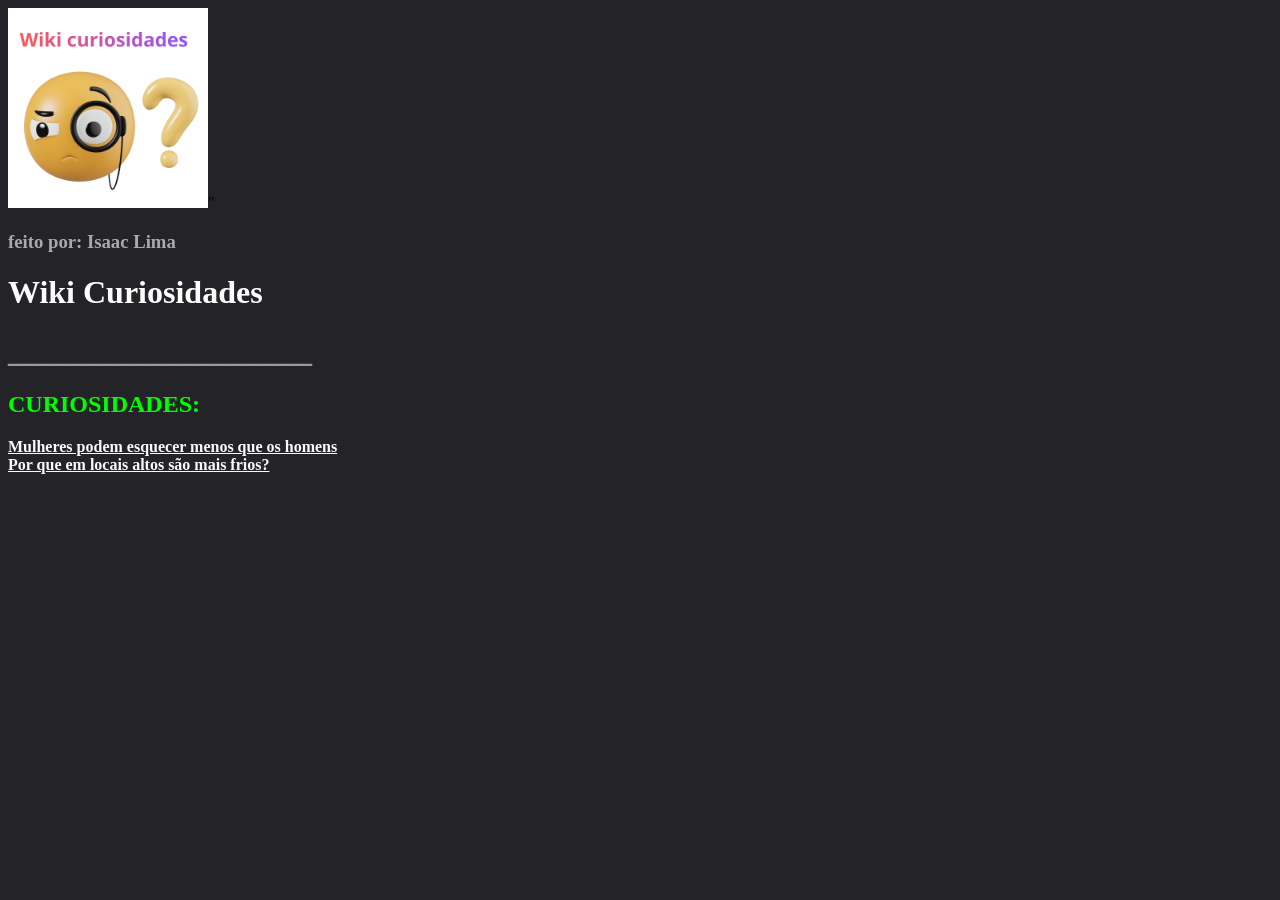
==== index.html @ f15872a9 "teste" ====
<!DOCTYPE html>
<html lang="pt-BR">
    <head>
    <meta charset="utf-8">
    <title>Wiki Curiosidades.</title>
    <link rel="stylesheet" href="style.css">
     <link rel="shortcut icon" href="https://cdn-icons-png.flaticon.com/512/10449/10449540.png" type="image/x-icon">  
    </head>
    <body>
	<img src="Wiki curiosidades.png" alt="capa da wiki curiosidades" width="200">"
	<h3 style="color: #aaaaaa"> feito por: Isaac Lima</h3>
        <h1 style="color: #ffffff"> Wiki Curiosidades </h1>
	<h1 style="color: #999999">___________________</h1>
	<h2 style="color: #00ff00"> CURIOSIDADES:</h2>
	<a href="curiosidade 1.html">Mulheres podem esquecer menos que os homens</a>
    <br>
	<a href="curiosidade 2.html">Por que em locais altos são mais frios?</a>
	
 
        
    </body>
</html>
---- style.css ----
body {
            background-color: #242428; 
        }

                a {
            color: #fbf9fc; /* Mudei para Cinza claro para combinar com seu padrão */
            
            font-weight: bold; /* Deixa a letra mais "grossinha" para ler melhor */
        }

        /* Quando você passa o mouse, ele brilha em branco */
        a:hover {
            color: #eeeeee;
        }

        h1 {
        
        color: #fbf9fc;
        }
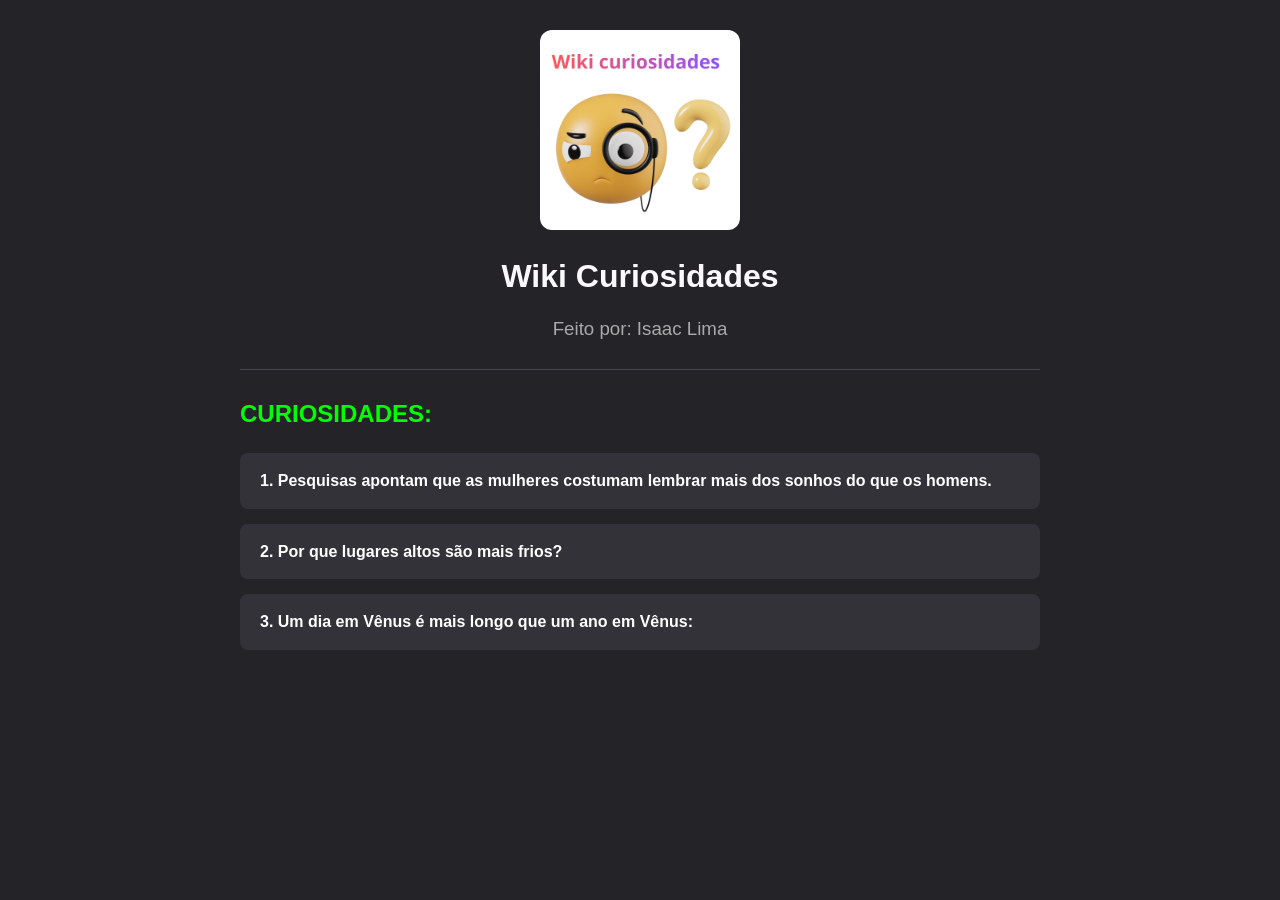
==== commit ad148d5d: "versão 1.2 versão 1.2 adiciona uma nova curiosidade muda o design do inicio e coloca um favicon d" ====
--- a/index.html
+++ b/index.html
@@ -1,22 +1,24 @@
 <!DOCTYPE html>
 <html lang="pt-BR">
-    <head>
+<head>
     <meta charset="utf-8">
-    <title>Wiki Curiosidades.</title>
+    <title>Wiki Curiosidades</title>
     <link rel="stylesheet" href="style.css">
-     <link rel="shortcut icon" href="https://cdn-icons-png.flaticon.com/512/10449/10449540.png" type="image/x-icon">  
-    </head>
-    <body>
-	<img src="Wiki curiosidades.png" alt="capa da wiki curiosidades" width="200">"
-	<h3 style="color: #aaaaaa"> feito por: Isaac Lima</h3>
-        <h1 style="color: #ffffff"> Wiki Curiosidades </h1>
-	<h1 style="color: #999999">___________________</h1>
-	<h2 style="color: #00ff00"> CURIOSIDADES:</h2>
-	<a href="curiosidade 1.html">Mulheres podem esquecer menos que os homens</a>
-    <br>
-	<a href="curiosidade 2.html">Por que em locais altos são mais frios?</a>
-	
- 
-        
-    </body>
+    <link rel="shortcut icon" href="https://cdn-icons-png.flaticon.com/512/10449/10449540.png" type="image/x-icon">
+</head>
+<body>
+    <img src="Wiki curiosidades.png" alt="capa da wiki curiosidades" width="200" class="capa">
+    <h1>Wiki Curiosidades</h1>
+    <h3 class="autor">Feito por: Isaac Lima</h3>
+    
+    <hr>
+
+    <h2 style="color: #00ff00;">CURIOSIDADES:</h2>
+    
+    <div class="lista-curiosidades">
+        <a href="curiosidade-1.html">1. Pesquisas apontam que as mulheres costumam lembrar mais dos sonhos do que os homens.</a>
+        <a href="curiosidade-2.html">2. Por que lugares altos são mais frios?</a>
+        <a href="curiosidade-3.html">3. Um dia em Vênus é mais longo que um ano em Vênus:</a>
+    </div>
+</body>
 </html>
--- a/style.css
+++ b/style.css
@@ -1,19 +1,71 @@
- body {
-            background-color: #242428; 
-        }
+body {
+    background-color: #242428;
+    color: #ffffff;
+    font-family: 'Segoe UI', Arial, sans-serif;
+    max-width: 800px;
+    margin: 0 auto;
+    padding: 30px 20px;
+    line-height: 1.6;
+}
 
-                a {
-            color: #fbf9fc; /* Mudei para Cinza claro para combinar com seu padrão */
-            
-            font-weight: bold; /* Deixa a letra mais "grossinha" para ler melhor */
-        }
+/* Capa centralizada */
+.capa {
+    display: block;
+    margin: 0 auto 10px auto;
+    border-radius: 12px;
+}
 
-        /* Quando você passa o mouse, ele brilha em branco */
-        a:hover {
-            color: #eeeeee;
-        }
+/* Cabeçalho principal */
+h1 {
+    color: #fbf9fc;
+    text-align: center;
+}
 
-        h1 {
-        
-        color: #fbf9fc;
-        }+.autor {
+    color: #aaaaaa;
+    text-align: center;
+    font-weight: normal;
+    margin-top: -10px;
+}
+
+/* Divisória moderna */
+hr {
+    border: 0;
+    height: 1px;
+    background: #44444c;
+    margin: 25px 0;
+}
+
+/* Seção de lista na página inicial */
+.lista-curiosidades {
+    display: flex;
+    flex-direction: column;
+    gap: 15px;
+    margin-top: 15px;
+}
+
+/* Estilo dos links/botões */
+a {
+    color: #ffffff;
+    background-color: #323238;
+    padding: 15px 20px;
+    border-radius: 8px;
+    text-decoration: none;
+    font-weight: bold;
+    transition: background 0.2s, transform 0.1s;
+    display: block;
+}
+
+a:hover {
+    background-color: #42424a;
+    color: #00ff00;
+    transform: translateY(-2px);
+}
+
+/* Imagens das páginas de curiosidade */
+img.curiosidade-img {
+    max-width: 100%;
+    height: auto;
+    border-radius: 8px;
+    margin: 10px 0;
+}
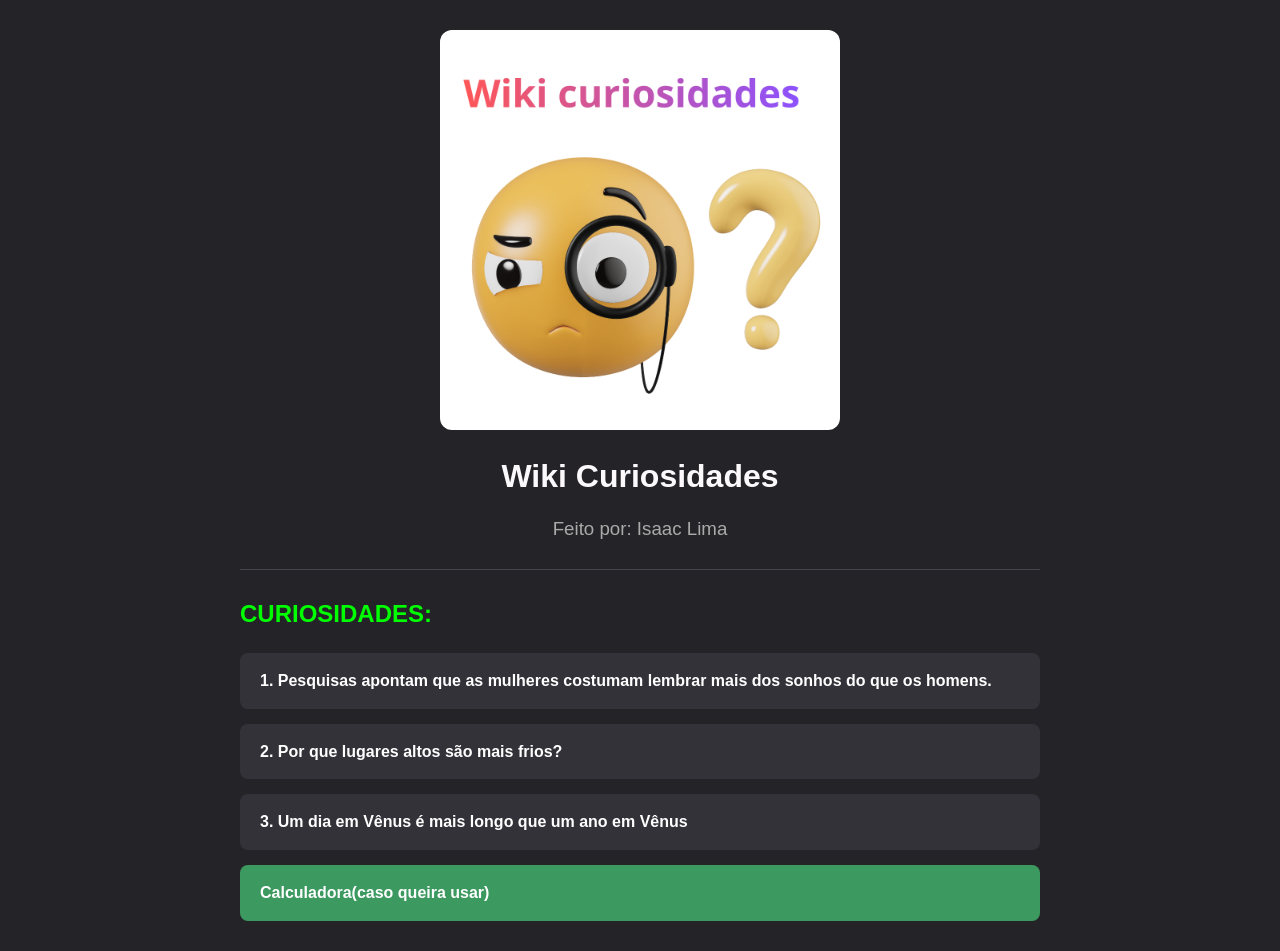
==== commit 506b9ee7: "versão 1.3 teve a modificação do index, teve a calculadora" ====
--- a/index.html
+++ b/index.html
@@ -7,18 +7,25 @@
     <link rel="shortcut icon" href="https://cdn-icons-png.flaticon.com/512/10449/10449540.png" type="image/x-icon">
 </head>
 <body>
-    <img src="Wiki curiosidades.png" alt="capa da wiki curiosidades" width="200" class="capa">
+    <picture>
+        <source media="(max-width: 720px)" srcset="Wiki-curiosidades-p.png" type="image/png" width="150" >
+        <source media="(max-width: 1080px)" srcset="Wiki-curiosidades-m.png" type="image/png" width="250">
+        <img src="Wiki-curiosidades-g.png" alt="capa da wiki curiosidades" width="400" class="capa">
+    </picture>
     <h1>Wiki Curiosidades</h1>
     <h3 class="autor">Feito por: Isaac Lima</h3>
     
     <hr>
 
     <h2 style="color: #00ff00;">CURIOSIDADES:</h2>
+
+    
     
     <div class="lista-curiosidades">
         <a href="curiosidade-1.html">1. Pesquisas apontam que as mulheres costumam lembrar mais dos sonhos do que os homens.</a>
         <a href="curiosidade-2.html">2. Por que lugares altos são mais frios?</a>
-        <a href="curiosidade-3.html">3. Um dia em Vênus é mais longo que um ano em Vênus:</a>
+        <a href="curiosidade-3.html">3. Um dia em Vênus é mais longo que um ano em Vênus</a>
+        <a href="teste.html" target="_blank" style="background-color: rgb(60, 153, 96);" >Calculadora(caso queira usar)</a>
     </div>
 </body>
 </html>
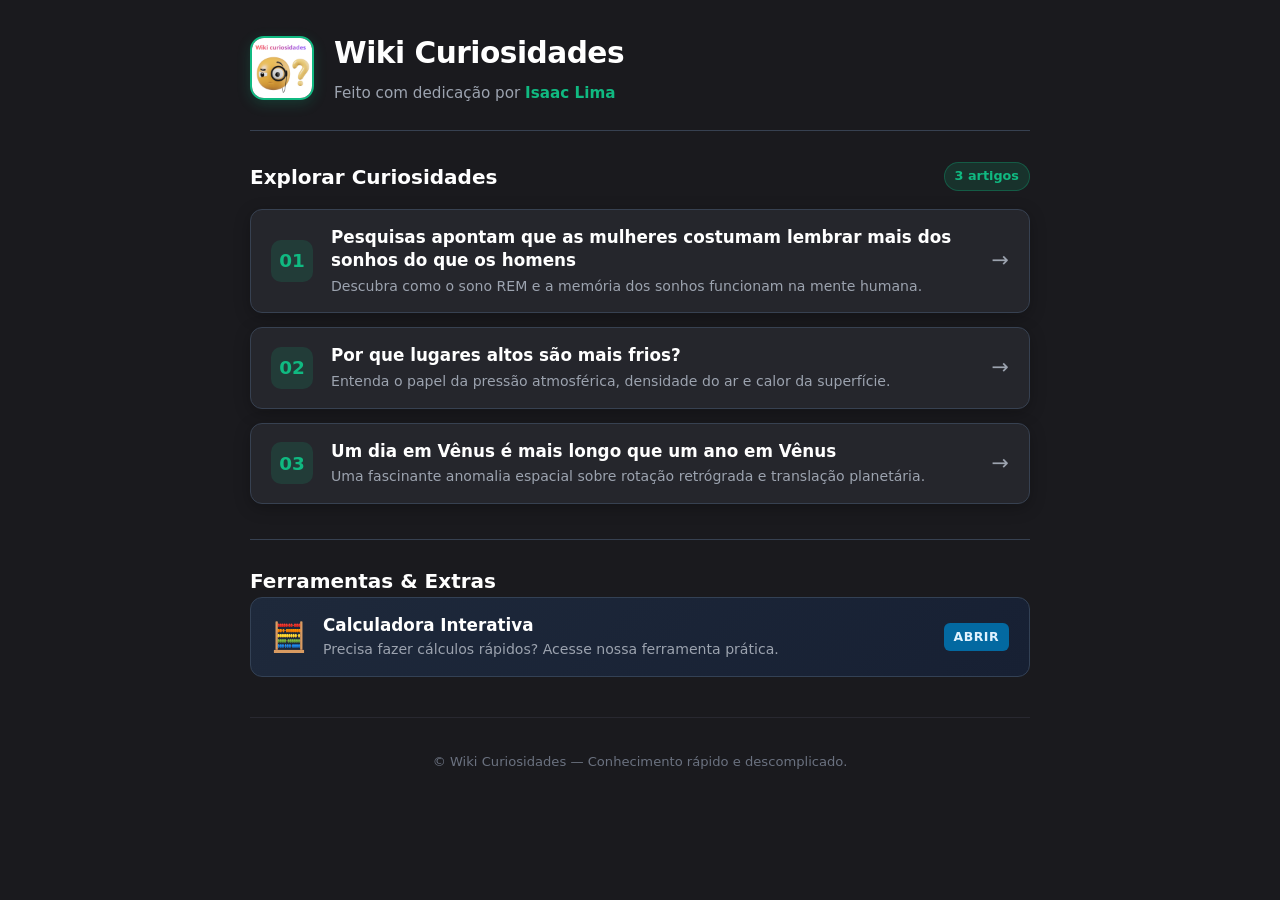
==== commit 26abd4dd: "feat: redesign da wiki com novo layout, header padronizado e navegacao moderna" ====
--- a/index.html
+++ b/index.html
@@ -1,31 +1,75 @@
-<!DOCTYPE html>
-<html lang="pt-BR">
-<head>
-    <meta charset="utf-8">
-    <title>Wiki Curiosidades</title>
-    <link rel="stylesheet" href="style.css">
-    <link rel="shortcut icon" href="https://cdn-icons-png.flaticon.com/512/10449/10449540.png" type="image/x-icon">
-</head>
-<body>
-    <picture>
-        <source media="(max-width: 720px)" srcset="Wiki-curiosidades-p.png" type="image/png" width="150" >
-        <source media="(max-width: 1080px)" srcset="Wiki-curiosidades-m.png" type="image/png" width="250">
-        <img src="Wiki-curiosidades-g.png" alt="capa da wiki curiosidades" width="400" class="capa">
-    </picture>
-    <h1>Wiki Curiosidades</h1>
-    <h3 class="autor">Feito por: Isaac Lima</h3>
-    
-    <hr>
-
-    <h2 style="color: #00ff00;">CURIOSIDADES:</h2>
-
-    
-    
-    <div class="lista-curiosidades">
-        <a href="curiosidade-1.html">1. Pesquisas apontam que as mulheres costumam lembrar mais dos sonhos do que os homens.</a>
-        <a href="curiosidade-2.html">2. Por que lugares altos são mais frios?</a>
-        <a href="curiosidade-3.html">3. Um dia em Vênus é mais longo que um ano em Vênus</a>
-        <a href="teste.html" target="_blank" style="background-color: rgb(60, 153, 96);" >Calculadora(caso queira usar)</a>
-    </div>
-</body>
+<!DOCTYPE html>
+<html lang="pt-BR">
+<head>
+    <meta charset="utf-8">
+    <meta name="viewport" content="width=device-width, initial-scale=1.0">
+    <title>Wiki Curiosidades</title>
+    <link rel="stylesheet" href="style.css">
+    <link rel="shortcut icon" href="https://cdn-icons-png.flaticon.com/512/10449/10449540.png" type="image/x-icon">
+</head>
+<body>
+    <header class="header-principal">
+        <a href="index.html" class="logo-link">
+            <img src="Wiki-curiosidades-m.png" alt="Logo Wiki Curiosidades" class="logo-img">
+        </a>
+        <div class="header-texto">
+            <h1>Wiki Curiosidades</h1>
+            <p class="autor">Feito com dedicação por <span>Isaac Lima</span></p>
+        </div>
+    </header>
+
+    <main>
+        <section class="secao-curiosidades">
+            <div class="secao-titulo">
+                <h2>Explorar Curiosidades</h2>
+                <span class="badge-contador">3 artigos</span>
+            </div>
+
+            <div class="lista-curiosidades">
+                <a href="curiosidade-1.html" class="card-curiosidade">
+                    <span class="numero-tag">01</span>
+                    <div class="conteudo-link">
+                        <h3>Pesquisas apontam que as mulheres costumam lembrar mais dos sonhos do que os homens</h3>
+                        <p>Descubra como o sono REM e a memória dos sonhos funcionam na mente humana.</p>
+                    </div>
+                    <span class="seta-icone">→</span>
+                </a>
+
+                <a href="curiosidade-2.html" class="card-curiosidade">
+                    <span class="numero-tag">02</span>
+                    <div class="conteudo-link">
+                        <h3>Por que lugares altos são mais frios?</h3>
+                        <p>Entenda o papel da pressão atmosférica, densidade do ar e calor da superfície.</p>
+                    </div>
+                    <span class="seta-icone">→</span>
+                </a>
+
+                <a href="curiosidade-3.html" class="card-curiosidade">
+                    <span class="numero-tag">03</span>
+                    <div class="conteudo-link">
+                        <h3>Um dia em Vênus é mais longo que um ano em Vênus</h3>
+                        <p>Uma fascinante anomalia espacial sobre rotação retrógrada e translação planetária.</p>
+                    </div>
+                    <span class="seta-icone">→</span>
+                </a>
+            </div>
+        </section>
+
+        <section class="secao-utilitarios">
+            <h2 class="subtitulo-secao">Ferramentas & Extras</h2>
+            <a href="teste.html" target="_blank" class="card-utilitario">
+                <div class="icone-utilitario">🧮</div>
+                <div class="conteudo-link">
+                    <h3>Calculadora Interativa</h3>
+                    <p>Precisa fazer cálculos rápidos? Acesse nossa ferramenta prática.</p>
+                </div>
+                <span class="tag-badge">Abrir</span>
+            </a>
+        </section>
+    </main>
+
+    <footer class="rodape">
+        <p>&copy; Wiki Curiosidades — Conhecimento rápido e descomplicado.</p>
+    </footer>
+</body>
 </html>
--- a/style.css
+++ b/style.css
@@ -1,71 +1,465 @@
-body {
-    background-color: #242428;
-    color: #ffffff;
-    font-family: 'Segoe UI', Arial, sans-serif;
-    max-width: 800px;
-    margin: 0 auto;
-    padding: 30px 20px;
-    line-height: 1.6;
-}
-
-/* Capa centralizada */
-.capa {
-    display: block;
-    margin: 0 auto 10px auto;
-    border-radius: 12px;
-}
-
-/* Cabeçalho principal */
-h1 {
-    color: #fbf9fc;
-    text-align: center;
-}
-
-.autor {
-    color: #aaaaaa;
-    text-align: center;
-    font-weight: normal;
-    margin-top: -10px;
-}
-
-/* Divisória moderna */
-hr {
-    border: 0;
-    height: 1px;
-    background: #44444c;
-    margin: 25px 0;
-}
-
-/* Seção de lista na página inicial */
-.lista-curiosidades {
-    display: flex;
-    flex-direction: column;
-    gap: 15px;
-    margin-top: 15px;
-}
-
-/* Estilo dos links/botões */
-a {
-    color: #ffffff;
-    background-color: #323238;
-    padding: 15px 20px;
-    border-radius: 8px;
-    text-decoration: none;
-    font-weight: bold;
-    transition: background 0.2s, transform 0.1s;
-    display: block;
-}
-
-a:hover {
-    background-color: #42424a;
-    color: #00ff00;
-    transform: translateY(-2px);
-}
-
-/* Imagens das páginas de curiosidade */
-img.curiosidade-img {
-    max-width: 100%;
-    height: auto;
-    border-radius: 8px;
-    margin: 10px 0;
+/* Configurações Globais & Variáveis */
+:root {
+    --bg-page: #1a1a1e;
+    --bg-card: #25262c;
+    --bg-card-hover: #2e3038;
+    --accent-color: #10b981; /* Verde esmeralda moderno */
+    --accent-soft: rgba(16, 185, 129, 0.15);
+    --text-primary: #f3f4f6;
+    --text-secondary: #9ca3af;
+    --border-color: #374151;
+    --card-shadow: 0 4px 16px rgba(0, 0, 0, 0.25);
+    --card-shadow-hover: 0 8px 24px rgba(16, 185, 129, 0.15);
+}
+
+* {
+    box-sizing: border-box;
+}
+
+body {
+    background-color: var(--bg-page);
+    color: var(--text-primary);
+    font-family: 'Segoe UI', system-ui, -apple-system, Roboto, sans-serif;
+    max-width: 820px;
+    margin: 0 auto;
+    padding: 30px 20px 50px;
+    line-height: 1.6;
+}
+
+/* ================================
+   HEADER: Logo no canto superior esquerdo
+   ================================ */
+.header-principal {
+    display: flex;
+    align-items: center;
+    gap: 20px;
+    padding-bottom: 24px;
+    border-bottom: 1px solid var(--border-color);
+    margin-bottom: 30px;
+}
+
+.logo-link {
+    background: transparent;
+    padding: 0;
+    display: inline-flex;
+    border-radius: 14px;
+    border: none;
+    box-shadow: none;
+    flex-shrink: 0;
+    transition: transform 0.2s ease;
+}
+
+.logo-link:hover {
+    background: transparent;
+    transform: scale(1.05);
+}
+
+.logo-img {
+    width: 64px;
+    height: 64px;
+    object-fit: cover;
+    border-radius: 14px;
+    border: 2px solid var(--accent-color);
+    box-shadow: 0 4px 14px rgba(16, 185, 129, 0.2);
+}
+
+.header-texto {
+    display: flex;
+    flex-direction: column;
+}
+
+.titulo-home-link {
+    text-decoration: none;
+    color: inherit;
+    background: transparent;
+    padding: 0;
+    display: inline;
+}
+
+.titulo-home-link:hover {
+    background: transparent;
+    transform: none;
+    color: inherit;
+}
+
+.header-texto h1 {
+    font-size: 1.85rem;
+    font-weight: 700;
+    margin: 0 0 4px 0;
+    color: #ffffff;
+    letter-spacing: -0.5px;
+    text-align: left;
+    transition: color 0.2s ease;
+}
+
+.titulo-home-link:hover h1 {
+    color: var(--accent-color);
+}
+
+.autor {
+    color: var(--text-secondary);
+    font-size: 0.95rem;
+    margin: 0;
+    text-align: left;
+}
+
+.autor span {
+    color: var(--accent-color);
+    font-weight: 600;
+}
+
+/* ================================
+   SEÇÕES DA HOME
+   ================================ */
+.secao-curiosidades {
+    margin-bottom: 35px;
+}
+
+.secao-titulo {
+    display: flex;
+    align-items: center;
+    justify-content: space-between;
+    margin-bottom: 16px;
+}
+
+.secao-titulo h2,
+.subtitulo-secao {
+    font-size: 1.25rem;
+    color: #ffffff;
+    margin: 0;
+    font-weight: 600;
+    display: flex;
+    align-items: center;
+    gap: 8px;
+}
+
+.badge-contador {
+    background-color: var(--accent-soft);
+    color: var(--accent-color);
+    font-size: 0.8rem;
+    font-weight: 700;
+    padding: 3px 10px;
+    border-radius: 999px;
+    border: 1px solid rgba(16, 185, 129, 0.3);
+}
+
+/* Cards da Home */
+.lista-curiosidades {
+    display: flex;
+    flex-direction: column;
+    gap: 14px;
+}
+
+.card-curiosidade {
+    background-color: var(--bg-card);
+    border: 1px solid var(--border-color);
+    border-radius: 12px;
+    padding: 16px 20px;
+    display: flex;
+    align-items: center;
+    gap: 18px;
+    text-decoration: none;
+    color: inherit;
+    box-shadow: var(--card-shadow);
+    transition: all 0.22s ease-in-out;
+}
+
+.card-curiosidade:hover {
+    background-color: var(--bg-card-hover);
+    border-color: var(--accent-color);
+    transform: translateY(-2px);
+    box-shadow: var(--card-shadow-hover);
+}
+
+.numero-tag {
+    font-size: 1.15rem;
+    font-weight: 800;
+    color: var(--accent-color);
+    background-color: var(--accent-soft);
+    min-width: 42px;
+    height: 42px;
+    display: flex;
+    align-items: center;
+    justify-content: center;
+    border-radius: 10px;
+    flex-shrink: 0;
+}
+
+.conteudo-link {
+    flex: 1;
+}
+
+.conteudo-link h3 {
+    margin: 0 0 4px 0;
+    font-size: 1.05rem;
+    color: #ffffff;
+    font-weight: 600;
+    line-height: 1.4;
+    transition: color 0.2s;
+}
+
+.card-curiosidade:hover .conteudo-link h3 {
+    color: var(--accent-color);
+}
+
+.conteudo-link p {
+    margin: 0;
+    font-size: 0.88rem;
+    color: var(--text-secondary);
+    font-weight: normal;
+    line-height: 1.4;
+}
+
+.seta-icone {
+    color: var(--text-secondary);
+    font-size: 1.3rem;
+    transition: transform 0.2s ease, color 0.2s ease;
+    padding-left: 6px;
+    flex-shrink: 0;
+}
+
+.card-curiosidade:hover .seta-icone {
+    color: var(--accent-color);
+    transform: translateX(4px);
+}
+
+/* ================================
+   PÁGINAS DE ARTIGO / CURIOSIDADES
+   ================================ */
+.artigo-container {
+    background-color: var(--bg-card);
+    border: 1px solid var(--border-color);
+    border-radius: 16px;
+    padding: 32px 30px;
+    box-shadow: var(--card-shadow);
+    margin-bottom: 25px;
+}
+
+.artigo-tag-topo {
+    display: inline-block;
+    background-color: var(--accent-soft);
+    color: var(--accent-color);
+    font-size: 0.85rem;
+    font-weight: 700;
+    padding: 4px 12px;
+    border-radius: 20px;
+    margin-bottom: 14px;
+    letter-spacing: 0.5px;
+}
+
+.artigo-titulo {
+    font-size: 1.7rem;
+    line-height: 1.3;
+    color: #ffffff;
+    margin: 0 0 12px 0;
+    font-weight: 700;
+}
+
+.artigo-subtitulo {
+    font-size: 1.1rem;
+    line-height: 1.5;
+    color: #38bdf8; /* Azul claro elegante */
+    font-weight: 500;
+    margin: 0 0 24px 0;
+    padding-bottom: 18px;
+    border-bottom: 1px solid var(--border-color);
+}
+
+.artigo-corpo p {
+    font-size: 1.02rem;
+    line-height: 1.8;
+    color: #e2e8f0;
+    margin-bottom: 18px;
+}
+
+.imagem-box {
+    margin: 25px 0 10px 0;
+    text-align: center;
+}
+
+.curiosidade-img {
+    max-width: 100%;
+    height: auto;
+    border-radius: 12px;
+    border: 1px solid var(--border-color);
+    box-shadow: 0 6px 18px rgba(0, 0, 0, 0.3);
+}
+
+.galeria-imagens {
+    display: grid;
+    grid-template-columns: repeat(auto-fit, minmax(280px, 1fr));
+    gap: 16px;
+    margin: 25px 0 10px 0;
+}
+
+.galeria-imagens .curiosidade-img {
+    width: 100%;
+    height: 240px;
+    object-fit: cover;
+}
+
+/* ================================
+   BOTÕES DE NAVEGAÇÃO REFINADOS
+   ================================ */
+.navegacao-artigo {
+    display: flex;
+    align-items: center;
+    justify-content: space-between;
+    gap: 12px;
+    margin-top: 35px;
+    padding-top: 24px;
+    border-top: 1px solid var(--border-color);
+    flex-wrap: wrap;
+}
+
+.btn-navegacao {
+    display: inline-flex;
+    align-items: center;
+    gap: 8px;
+    padding: 10px 18px;
+    border-radius: 10px;
+    font-size: 0.95rem;
+    font-weight: 600;
+    text-decoration: none;
+    transition: all 0.2s ease-in-out;
+}
+
+.btn-navegacao.principal {
+    background: #334155;
+    color: #ffffff;
+    border: 1px solid #475569;
+}
+
+.btn-navegacao.principal:hover {
+    background: var(--accent-color);
+    color: #0f172a;
+    border-color: var(--accent-color);
+    transform: translateY(-2px);
+    box-shadow: 0 4px 12px rgba(16, 185, 129, 0.3);
+}
+
+.btn-navegacao.secundario {
+    background: rgba(255, 255, 255, 0.05);
+    color: #cbd5e1;
+    border: 1px solid var(--border-color);
+}
+
+.btn-navegacao.secundario:hover {
+    background: rgba(255, 255, 255, 0.1);
+    color: #ffffff;
+    border-color: #64748b;
+    transform: translateY(-2px);
+}
+
+.icone-btn {
+    font-size: 1.1rem;
+    transition: transform 0.2s ease;
+}
+
+.btn-navegacao:hover .icone-btn {
+    transform: scale(1.15);
+}
+
+/* ================================
+   SEÇÃO DE UTILITÁRIOS (Calculadora)
+   ================================ */
+.secao-utilitarios {
+    margin-top: 30px;
+    border-top: 1px solid var(--border-color);
+    padding-top: 25px;
+}
+
+.card-utilitario {
+    background: linear-gradient(135deg, #1e293b 0%, #172033 100%);
+    border: 1px solid #334155;
+    border-radius: 12px;
+    padding: 16px 20px;
+    display: flex;
+    align-items: center;
+    gap: 16px;
+    text-decoration: none;
+    color: inherit;
+    transition: all 0.2s ease-in-out;
+}
+
+.card-utilitario:hover {
+    border-color: #38bdf8;
+    transform: translateY(-2px);
+    box-shadow: 0 6px 20px rgba(56, 189, 248, 0.15);
+}
+
+.icone-utilitario {
+    font-size: 1.8rem;
+    flex-shrink: 0;
+}
+
+.card-utilitario .conteudo-link h3 {
+    margin: 0 0 2px 0;
+    color: #ffffff;
+    font-size: 1.05rem;
+    font-weight: 600;
+}
+
+.card-utilitario:hover .conteudo-link h3 {
+    color: #38bdf8;
+}
+
+.tag-badge {
+    background-color: #0369a1;
+    color: #e0f2fe;
+    font-size: 0.78rem;
+    font-weight: 600;
+    padding: 4px 10px;
+    border-radius: 6px;
+    text-transform: uppercase;
+    letter-spacing: 0.5px;
+}
+
+/* ================================
+   RODAPÉ
+   ================================ */
+.rodape {
+    margin-top: 40px;
+    text-align: center;
+    color: #6b7280;
+    font-size: 0.82rem;
+    border-top: 1px solid #282830;
+    padding-top: 20px;
+}
+
+/* Responsividade mobile */
+@media (max-width: 600px) {
+    body {
+        padding: 20px 14px 40px;
+    }
+
+    .artigo-container {
+        padding: 20px 16px;
+    }
+
+    .artigo-titulo {
+        font-size: 1.35rem;
+    }
+
+    .header-principal {
+        gap: 14px;
+    }
+
+    .header-texto h1 {
+        font-size: 1.4rem;
+    }
+
+    .logo-img {
+        width: 50px;
+        height: 50px;
+    }
+
+    .navegacao-artigo {
+        flex-direction: column;
+        align-items: stretch;
+    }
+
+    .btn-navegacao {
+        justify-content: center;
+    }
 }
